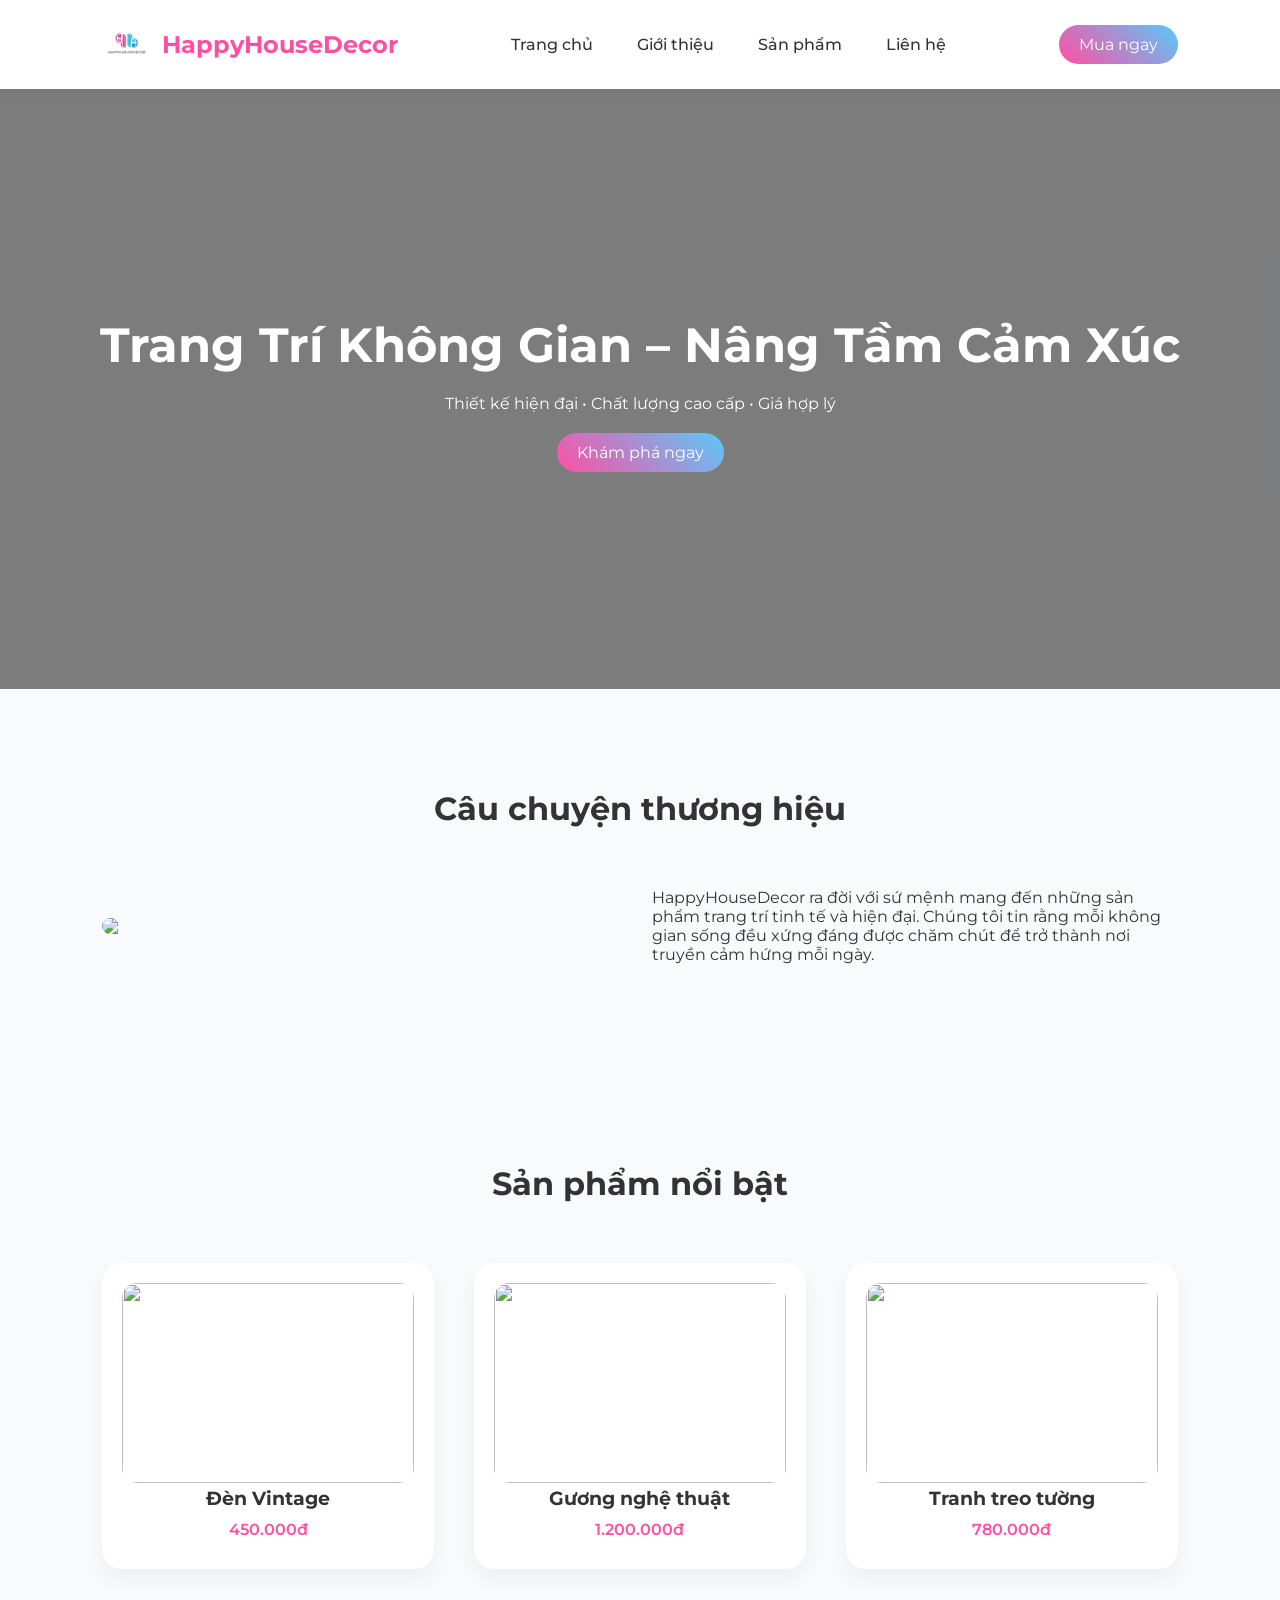
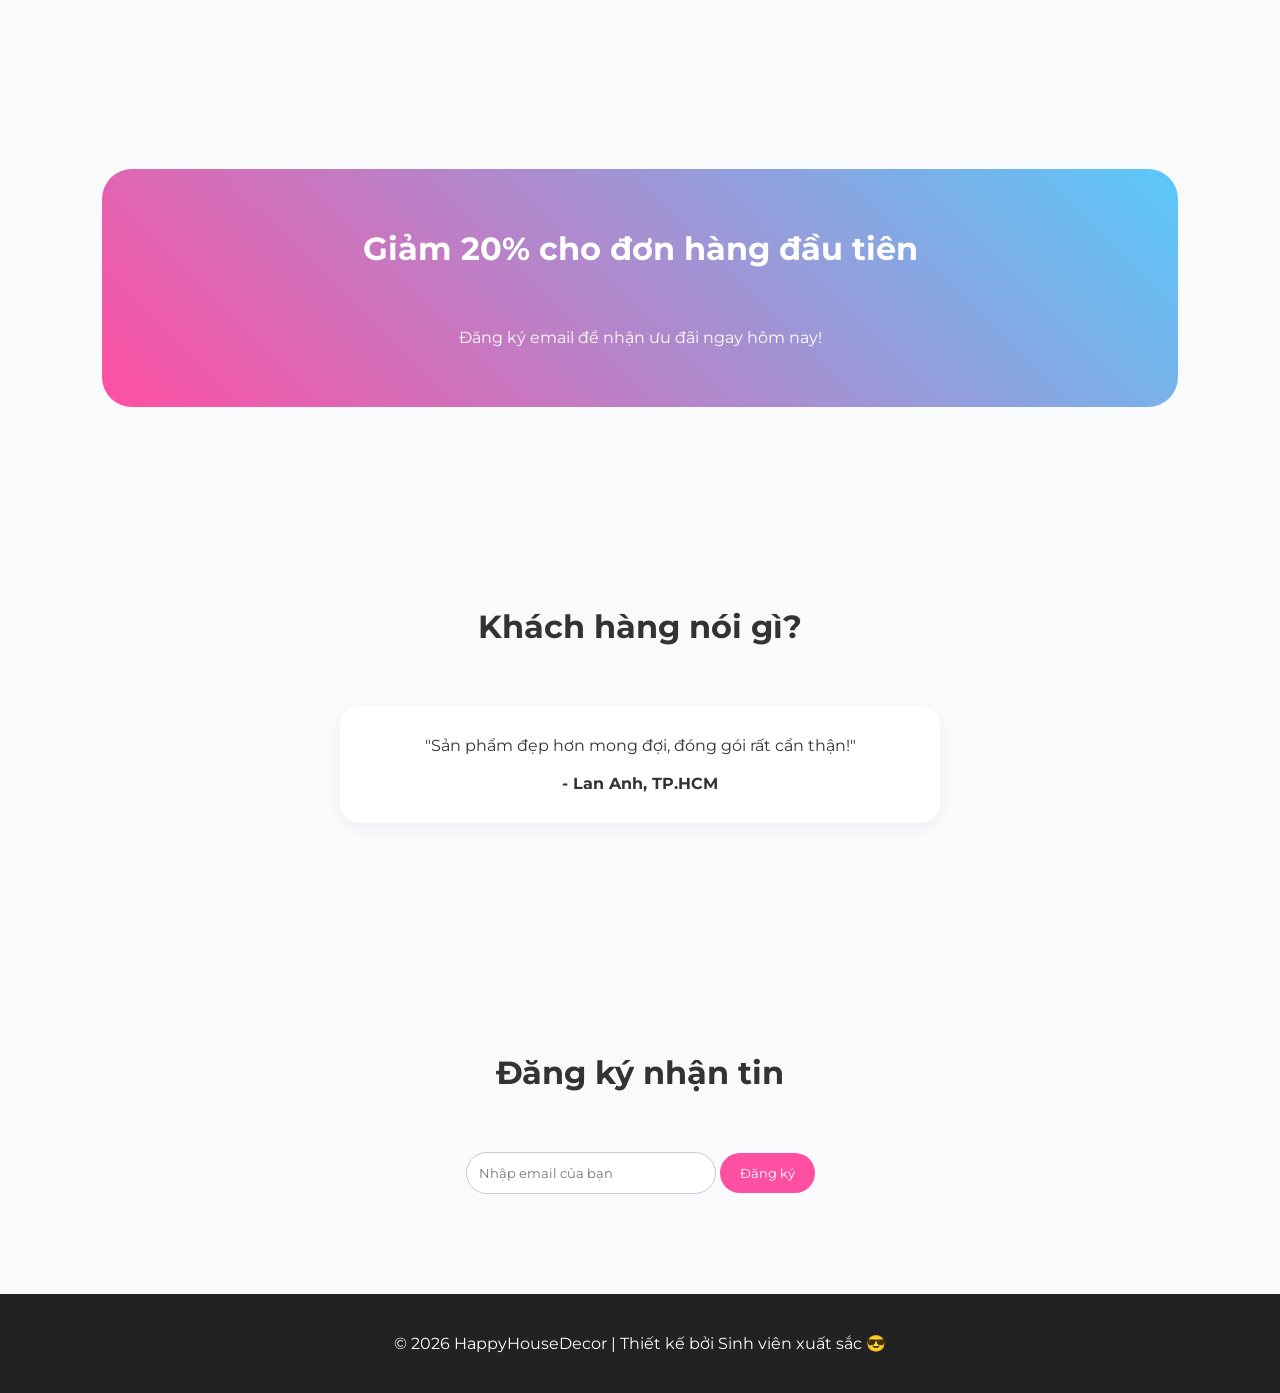
==== index.html @ 5d4302ee "Add files via upload" ====
<!DOCTYPE html>
<html lang="vi">
<head>
<meta charset="UTF-8">
<meta name="viewport" content="width=device-width, initial-scale=1.0">
<title>HappyHouseDecor</title>

<link href="https://fonts.googleapis.com/css2?family=Montserrat:wght@300;400;600;700&display=swap" rel="stylesheet">

<style>
*{
    margin:0;
    padding:0;
    box-sizing:border-box;
    font-family:'Montserrat', sans-serif;
}

html{
    scroll-behavior:smooth;
}

body{
    background:#f9fafc;
    color:#333;
}

/* HEADER */
header{
    display:flex;
    justify-content:space-between;
    align-items:center;
    padding:20px 8%;
    background:white;
    box-shadow:0 3px 10px rgba(0,0,0,0.05);
    position:sticky;
    top:0;
    z-index:1000;
}

.logo{
    display:flex;
    align-items:center;
    gap:10px;
}

.logo img{
    width:50px;
}

.logo h2{
    font-weight:700;
    color:#ff4fa3;
}

nav a{
    margin:0 20px;
    text-decoration:none;
    color:#333;
    font-weight:500;
    transition:0.3s;
}

nav a:hover{
    color:#ff4fa3;
}

.btn-primary{
    background:linear-gradient(45deg,#ff4fa3,#5ac8fa);
    color:white;
    padding:10px 20px;
    border-radius:30px;
    text-decoration:none;
}

/* HERO */
.hero{
    height:600px;
    background:url('https://images.unsplash.com/photo-1600585154340-be6161a56a0c') center/cover;
    display:flex;
    align-items:center;
    justify-content:center;
    text-align:center;
    color:white;
    position:relative;
}

.hero::after{
    content:"";
    position:absolute;
    inset:0;
    background:rgba(0,0,0,0.5);
}

.hero-content{
    position:relative;
    z-index:2;
    animation:fadeIn 1.5s ease;
}

.hero h1{
    font-size:48px;
    margin-bottom:20px;
}

.hero p{
    margin-bottom:30px;
}

section{
    padding:100px 8%;
}

section h2{
    text-align:center;
    margin-bottom:60px;
    font-size:32px;
}

/* ABOUT */
.about{
    display:flex;
    gap:50px;
    flex-wrap:wrap;
    align-items:center;
}

.about img{
    width:100%;
    max-width:500px;
    border-radius:20px;
}

.about-text{
    flex:1;
}

/* PRODUCTS */
.products-grid{
    display:grid;
    grid-template-columns:repeat(auto-fit,minmax(250px,1fr));
    gap:40px;
}

.product{
    background:white;
    padding:20px;
    border-radius:20px;
    box-shadow:0 10px 25px rgba(0,0,0,0.05);
    transition:0.4s;
    text-align:center;
}

.product:hover{
    transform:translateY(-10px);
}

.product img{
    width:100%;
    height:200px;
    object-fit:cover;
    border-radius:15px;
}

.price{
    color:#ff4fa3;
    font-weight:600;
    margin:10px 0;
}

/* BANNER */
.promo{
    background:linear-gradient(45deg,#ff4fa3,#5ac8fa);
    color:white;
    text-align:center;
    border-radius:30px;
    padding:60px 20px;
}

/* TESTIMONIAL */
.testimonials{
    text-align:center;
}

.testimonial{
    max-width:600px;
    margin:30px auto;
    background:white;
    padding:30px;
    border-radius:20px;
    box-shadow:0 5px 15px rgba(0,0,0,0.05);
}

/* NEWSLETTER */
.newsletter{
    text-align:center;
}

.newsletter input{
    padding:12px;
    width:250px;
    border-radius:30px;
    border:1px solid #ccc;
}

.newsletter button{
    padding:12px 20px;
    border:none;
    border-radius:30px;
    background:#ff4fa3;
    color:white;
    cursor:pointer;
}

/* FOOTER */
footer{
    background:#222;
    color:white;
    padding:40px 8%;
    text-align:center;
}

/* ANIMATION */
@keyframes fadeIn{
    from{opacity:0; transform:translateY(30px);}
    to{opacity:1; transform:translateY(0);}
}

@media(max-width:768px){
    .hero h1{
        font-size:30px;
    }
}
</style>
</head>
<body>

<header>
    <div class="logo">
        <img src="logo.png" alt="logo">
        <h2>HappyHouseDecor</h2>
    </div>

    <nav>
        <a href="#">Trang chủ</a>
        <a href="#about">Giới thiệu</a>
        <a href="#products">Sản phẩm</a>
        <a href="#contact">Liên hệ</a>
    </nav>

    <a href="#" class="btn-primary">Mua ngay</a>
</header>

<div class="hero">
    <div class="hero-content">
        <h1>Trang Trí Không Gian – Nâng Tầm Cảm Xúc</h1>
        <p>Thiết kế hiện đại • Chất lượng cao cấp • Giá hợp lý</p>
        <a href="#products" class="btn-primary">Khám phá ngay</a>
    </div>
</div>

<section id="about">
    <h2>Câu chuyện thương hiệu</h2>
    <div class="about">
        <img src="https://images.unsplash.com/photo-1560448075-bb485b067938">
        <div class="about-text">
            <p>
                HappyHouseDecor ra đời với sứ mệnh mang đến những sản phẩm trang trí 
                tinh tế và hiện đại. Chúng tôi tin rằng mỗi không gian sống đều 
                xứng đáng được chăm chút để trở thành nơi truyền cảm hứng mỗi ngày.
            </p>
        </div>
    </div>
</section>

<section id="products">
    <h2>Sản phẩm nổi bật</h2>
    <div class="products-grid">
        <div class="product">
            <img src="https://images.unsplash.com/photo-1582582494700-7b74e8c9c89d">
            <h3>Đèn Vintage</h3>
            <div class="price">450.000đ</div>
        </div>

        <div class="product">
            <img src="https://images.unsplash.com/photo-1615873968403-89e068629265">
            <h3>Gương nghệ thuật</h3>
            <div class="price">1.200.000đ</div>
        </div>

        <div class="product">
            <img src="https://images.unsplash.com/photo-1600585154526-990dced4db0d">
            <h3>Tranh treo tường</h3>
            <div class="price">780.000đ</div>
        </div>
    </div>
</section>

<section>
    <div class="promo">
        <h2>Giảm 20% cho đơn hàng đầu tiên</h2>
        <p>Đăng ký email để nhận ưu đãi ngay hôm nay!</p>
    </div>
</section>

<section class="testimonials">
    <h2>Khách hàng nói gì?</h2>
    <div class="testimonial">
        "Sản phẩm đẹp hơn mong đợi, đóng gói rất cẩn thận!"
        <br><br>
        <strong>- Lan Anh, TP.HCM</strong>
    </div>
</section>

<section class="newsletter" id="contact">
    <h2>Đăng ký nhận tin</h2>
    <input type="email" placeholder="Nhập email của bạn">
    <button>Đăng ký</button>
</section>

<footer>
    © 2026 HappyHouseDecor | Thiết kế bởi Sinh viên xuất sắc 😎
</footer>

</body>
</html>
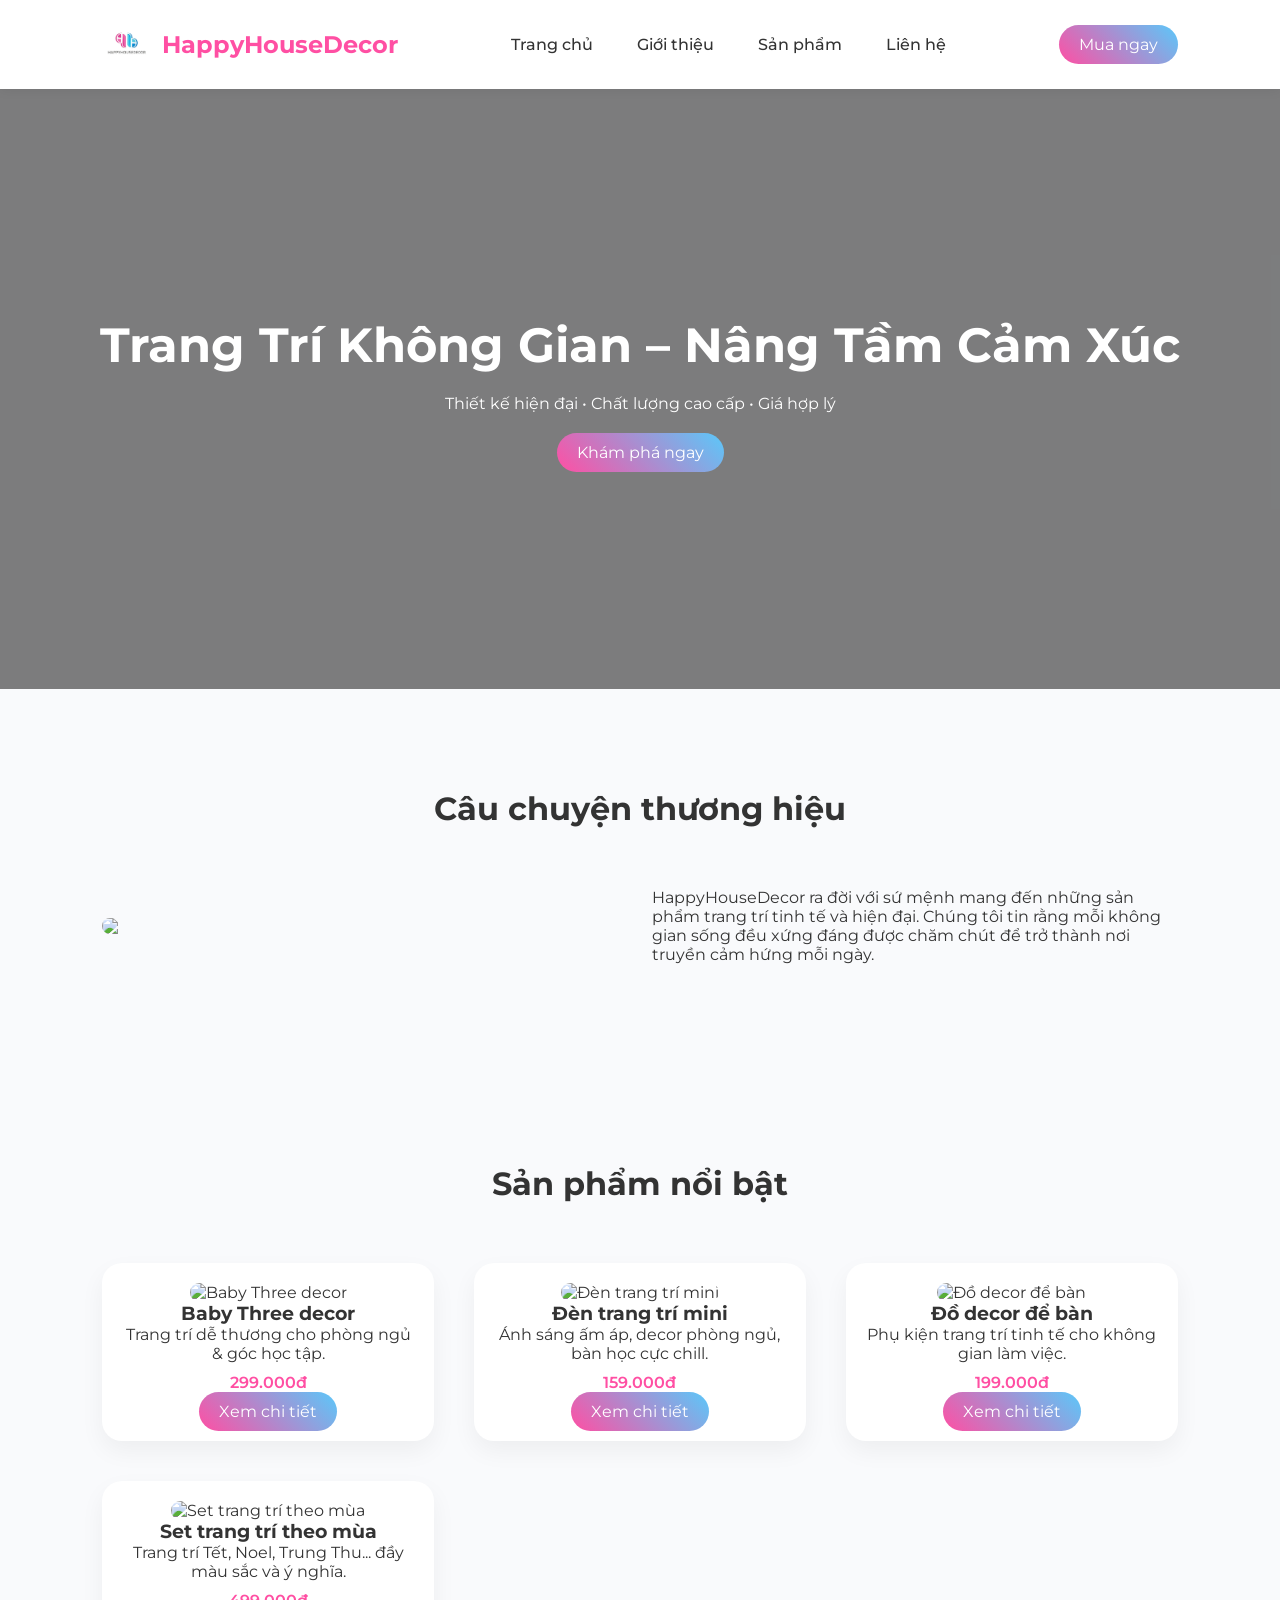
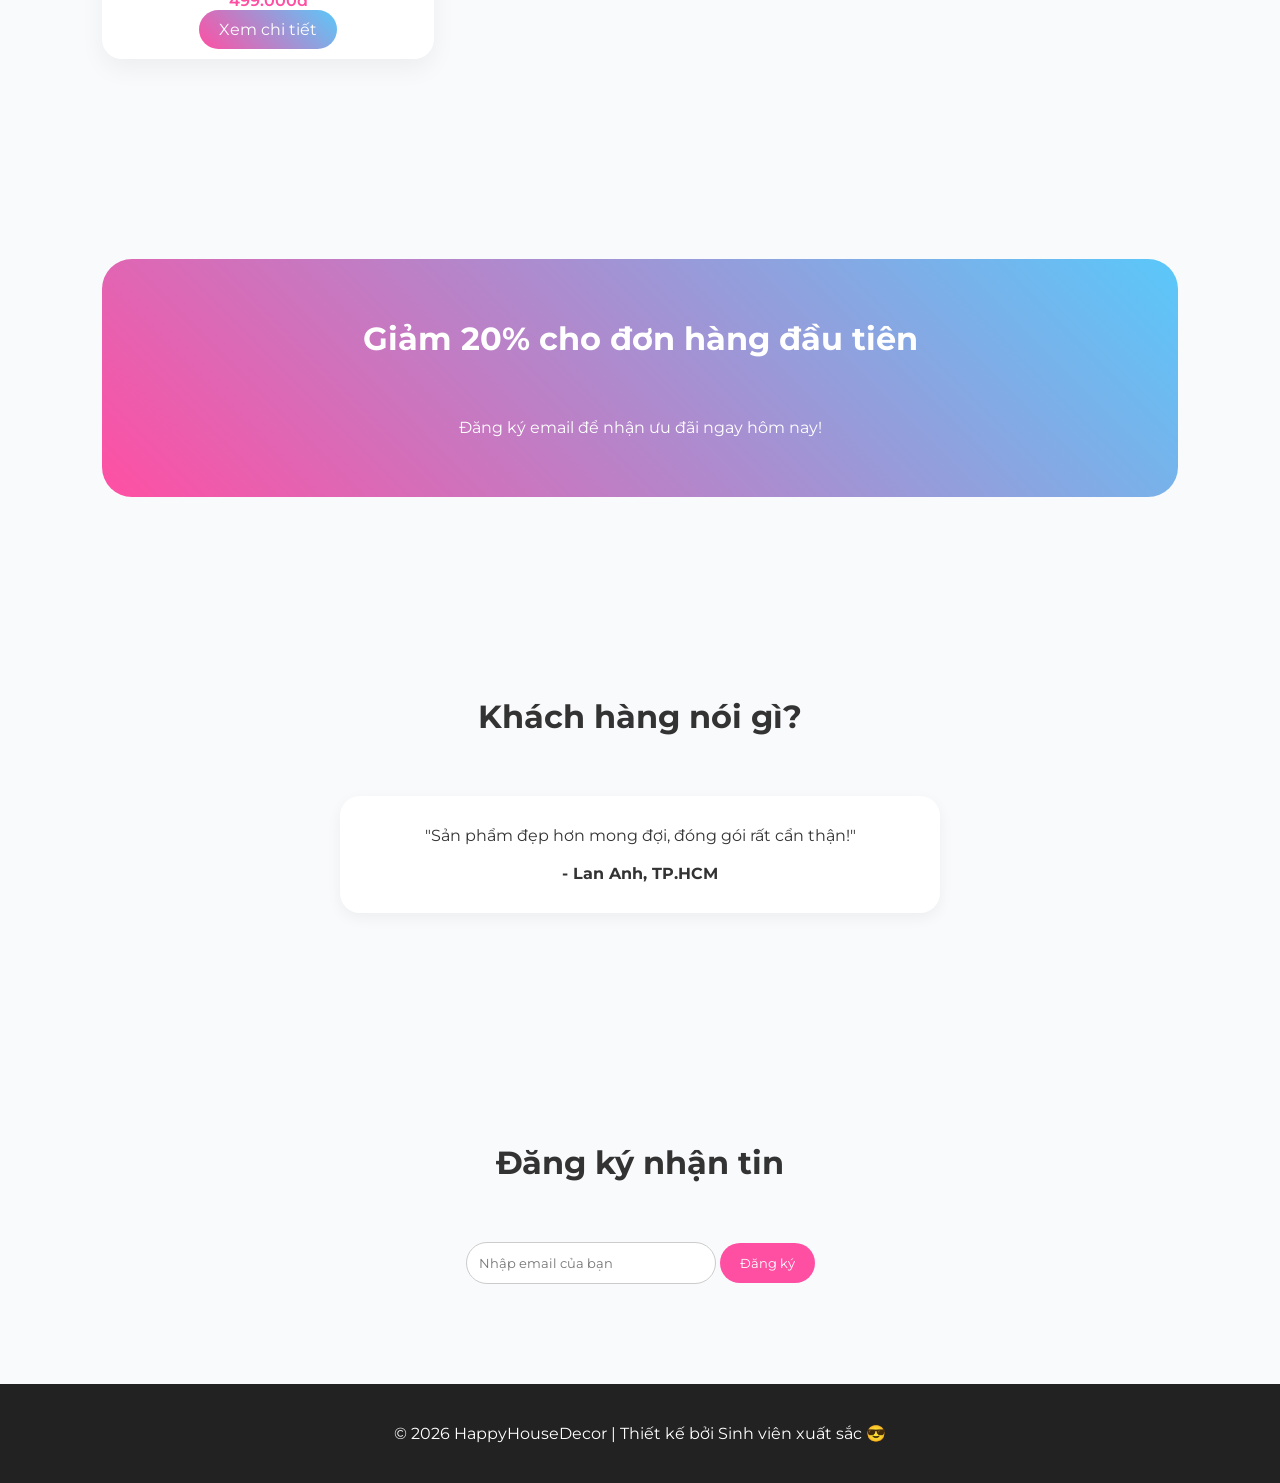
==== commit 1d98f20f: "Update index.html" ====
--- a/index.html
+++ b/index.html
@@ -275,23 +275,43 @@
 <section id="products">
     <h2>Sản phẩm nổi bật</h2>
     <div class="products-grid">
+
+        <!-- Baby Three -->
         <div class="product">
-            <img src="https://images.unsplash.com/photo-1582582494700-7b74e8c9c89d">
-            <h3>Đèn Vintage</h3>
-            <div class="price">450.000đ</div>
-        </div>
-
+            <img src="baby-three.png" alt="Baby Three decor">
+            <h3>Baby Three decor</h3>
+            <p>Trang trí dễ thương cho phòng ngủ & góc học tập.</p>
+            <div class="price">299.000đ</div>
+            <a href="#" class="btn-primary">Xem chi tiết</a>
+        </div>
+
+        <!-- Đèn mini -->
         <div class="product">
-            <img src="https://images.unsplash.com/photo-1615873968403-89e068629265">
-            <h3>Gương nghệ thuật</h3>
-            <div class="price">1.200.000đ</div>
-        </div>
-
+            <img src="den-mini.png" alt="Đèn trang trí mini">
+            <h3>Đèn trang trí mini</h3>
+            <p>Ánh sáng ấm áp, decor phòng ngủ, bàn học cực chill.</p>
+            <div class="price">159.000đ</div>
+            <a href="#" class="btn-primary">Xem chi tiết</a>
+        </div>
+
+        <!-- Decor để bàn -->
         <div class="product">
-            <img src="https://images.unsplash.com/photo-1600585154526-990dced4db0d">
-            <h3>Tranh treo tường</h3>
-            <div class="price">780.000đ</div>
-        </div>
+            <img src="decor-ban.png" alt="Đồ decor để bàn">
+            <h3>Đồ decor để bàn</h3>
+            <p>Phụ kiện trang trí tinh tế cho không gian làm việc.</p>
+            <div class="price">199.000đ</div>
+            <a href="#" class="btn-primary">Xem chi tiết</a>
+        </div>
+
+        <!-- Set trang trí -->
+        <div class="product">
+            <img src="set-mua.png" alt="Set trang trí theo mùa">
+            <h3>Set trang trí theo mùa</h3>
+            <p>Trang trí Tết, Noel, Trung Thu... đầy màu sắc và ý nghĩa.</p>
+            <div class="price">499.000đ</div>
+            <a href="#" class="btn-primary">Xem chi tiết</a>
+        </div>
+
     </div>
 </section>
 
@@ -322,4 +342,4 @@
 </footer>
 
 </body>
-</html>+</html>
